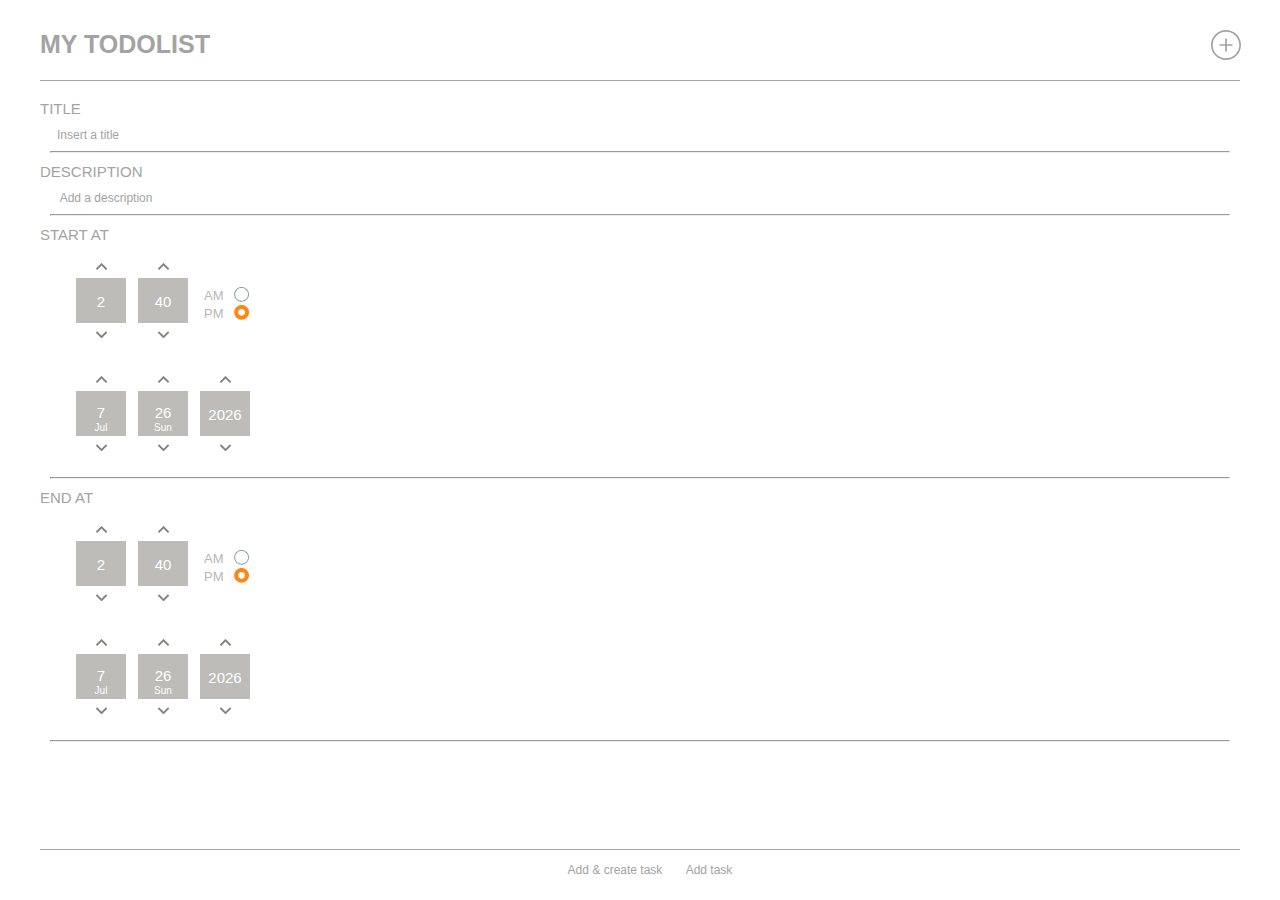
==== todo.html @ 4dd1c7b7 "todo" ====
<!DOCTYPE html>
<html>

  <head>

    <meta charset="utf-8">
    <title>Todo_app</title>
    <meta name="viewport" content="width=device-width, initial-scale=1.0">

    <!-- CSS -->
    <link rel="stylesheet" href="todo.css">

    <!-- DATE PICKER -->
    <link rel="stylesheet" href="datepicker/dist/mtr-datepicker.min.css">
    <link rel="stylesheet" href="datepicker/dist/mtr-datepicker.clutterboard-theme.min.css">
  </head>

  <body>

    <!-- MAIN START -->
    <div class="main">

      <!-- MAIN-HEADER START -->
      <div class="main-header">
        <section id="main-header-left">
        <h1>MY TODOLIST</h1>
        </section>

        <section id="main-header-right">
          <button type="button" class="add" name="Add"><svg
              xmlns="http://www.w3.org/2000/svg"
              xmlns:xlink="http://www.w3.org/1999/xlink"
              version="1.1"
              id="Capa_1"
              x="0px"
              y="0px"
              viewBox="0 0 31.059 31.059"
              style="enable-background:new 0 0 31.059 31.059;"
              xml:space="preserve"
              width="30px"
              height="30px">
              <g>
                <g>
                  <path
                    d="M15.529,31.059C6.966,31.059,0,24.092,0,15.529C0,6.966,6.966,0,15.529,0    c8.563,0,15.529,6.966,15.529,15.529C31.059,24.092,24.092,31.059,15.529,31.059z M15.529,1.774    c-7.585,0-13.755,6.171-13.755,13.755s6.17,13.754,13.755,13.754c7.584,0,13.754-6.17,13.754-13.754S23.113,1.774,15.529,1.774z"
                    fill="#a3a3a3"/>
                </g>
                <g>
                  <path d="M21.652,16.416H9.406c-0.49,0-0.888-0.396-0.888-0.887c0-0.49,0.397-0.888,0.888-0.888h12.246    c0.49,0,0.887,0.398,0.887,0.888C22.539,16.02,22.143,16.416,21.652,16.416z" fill="#a3a3a3"/>
                </g>
                <g>
                  <path d="M15.529,22.539c-0.49,0-0.888-0.397-0.888-0.887V9.406c0-0.49,0.398-0.888,0.888-0.888    c0.49,0,0.887,0.398,0.887,0.888v12.246C16.416,22.143,16.02,22.539,15.529,22.539z" fill="#a3a3a3"/>
                </g>
              </g>
            </svg></button>
        </section>
      </div>
      <!-- MAIN-HEADER END -->

      <!-- MAIN.CONTAINER START -->
      <div class="main-container-show">

        <div class="main-container">
              <ul class="list" id="todo-list">

                <li class="list-item">

                  <!-- LI HEADER START -->
                  <header class="item-header">
                    <h2 class="item-title"><span class="border"></span>My title</h2>
                    <ul class="menu">
                      <li class="menu-item"><button type="button" name="Done" class="menu-item-done">Done</button></li>
                      <li class="menu-item"><button type="button" name="Edit" class="menu-item-edit">Edit</button></li>
                      <li class="menu-item"><button type="button" name="Delete" class="menu-item-delete">Delete</button></li>
                    </ul>
                  </header>
                  <!-- LI HEADER END -->

                  <!-- LI MAIN START -->
                  <div class="item-container">
                    <p>My description</p>
                  </div>
                  <!-- LI MAIN END -->

                  <!-- LI FOOTER START -->
                  <footer class="item-footer">
                    <span>Start at...</span>
                    <span>End at...</span>
                  </footer>
                  <hr class="hr-item-footer">
                <!-- LI FOOTER END -->

                <li class="list-item">

                  <!-- LI HEADER START -->
                  <header class="item-header">
                    <h2 class="item-title"><span class="border"></span>My title</h2>
                    <ul class="menu">
                      <li class="menu-item"><button type="button" name="Done" class="menu-item-done">Done</button></li>
                      <li class="menu-item"><button type="button" name="Edit" class="menu-item-edit">Edit</button></li>
                      <li class="menu-item"><button type="button" name="Delete" class="menu-item-delete">Delete</button></li>
                    </ul>
                  </header>
                  <!-- LI HEADER END -->

                  <!-- LI MAIN START -->
                  <div class="item-container">
                    <p>My description</p>
                  </div>
                  <!-- LI MAIN END -->

                  <!-- LI FOOTER START -->
                  <footer class="item-footer">
                    <span>Start at...</span>
                    <span>End at...</span>
                  </footer>
                  <hr class="hr-item-footer">
                <!-- LI FOOTER END -->

                <li class="list-item">

                  <!-- LI HEADER START -->
                  <header class="item-header">
                    <h2 class="item-title"><span class="border"></span>My title</h2>
                    <ul class="menu">
                      <li class="menu-item"><button type="button" name="Done" class="menu-item-done">Done</button></li>
                      <li class="menu-item"><button type="button" name="Edit" class="menu-item-edit">Edit</button></li>
                      <li class="menu-item"><button type="button" name="Delete" class="menu-item-delete">Delete</button></li>
                    </ul>
                  </header>
                  <!-- LI HEADER END -->

                  <!-- LI MAIN START -->
                  <div class="item-container">
                    <p>My description</p>
                  </div>
                  <!-- LI MAIN END -->

                  <!-- LI FOOTER START -->
                  <footer class="item-footer">
                    <span>Start at...</span>
                    <span>End at...</span>
                  </footer>
                  <hr class="hr-item-footer">
                <!-- LI FOOTER END -->

                <li class="list-item">

                  <!-- LI HEADER START -->
                  <header class="item-header">
                    <h2 class="item-title"><span class="border"></span>My title</h2>
                    <ul class="menu">
                      <li class="menu-item"><button type="button" name="Done" class="menu-item-done">Done</button></li>
                      <li class="menu-item"><button type="button" name="Edit" class="menu-item-edit">Edit</button></li>
                      <li class="menu-item"><button type="button" name="Delete" class="menu-item-delete">Delete</button></li>
                    </ul>
                  </header>
                  <!-- LI HEADER END -->

                  <!-- LI MAIN START -->
                  <div class="item-container">
                    <p>My description</p>
                  </div>
                  <!-- LI MAIN END -->

                  <!-- LI FOOTER START -->
                  <footer class="item-footer">
                    <span>Start at...</span>
                    <span>End at...</span>
                  </footer>
                  <hr class="hr-item-footer">
                <!-- LI FOOTER END -->

                <li class="list-item">

                  <!-- LI HEADER START -->
                  <header class="item-header">
                    <h2 class="item-title"><span class="border"></span>My title</h2>
                    <ul class="menu">
                      <li class="menu-item"><button type="button" name="Done" class="menu-item-done">Done</button></li>
                      <li class="menu-item"><button type="button" name="Edit" class="menu-item-edit">Edit</button></li>
                      <li class="menu-item"><button type="button" name="Delete" class="menu-item-delete">Delete</button></li>
                    </ul>
                  </header>
                  <!-- LI HEADER END -->

                  <!-- LI MAIN START -->
                  <div class="item-container">
                    <p>My description</p>
                  </div>
                  <!-- LI MAIN END -->

                  <!-- LI FOOTER START -->
                  <footer class="item-footer">
                    <span>Start at...</span>
                    <span>End at...</span>
                  </footer>
                  <hr class="hr-item-footer">
                <!-- LI FOOTER END -->

                <li class="list-item">

                  <!-- LI HEADER START -->
                  <header class="item-header">
                    <h2 class="item-title"><span class="border"></span>My title</h2>
                    <ul class="menu">
                      <li class="menu-item"><button type="button" name="Done" class="menu-item-done">Done</button></li>
                      <li class="menu-item"><button type="button" name="Edit" class="menu-item-edit">Edit</button></li>
                      <li class="menu-item"><button type="button" name="Delete" class="menu-item-delete">Delete</button></li>
                    </ul>
                  </header>
                  <!-- LI HEADER END -->

                  <!-- LI MAIN START -->
                  <div class="item-container">
                    <p>My description</p>
                  </div>
                  <!-- LI MAIN END -->

                  <!-- LI FOOTER START -->
                  <footer class="item-footer">
                    <span>Start at...</span>
                    <span>End at...</span>
                  </footer>
                  <hr class="hr-item-footer">
                <!-- LI FOOTER END -->

                <li class="list-item">

                  <!-- LI HEADER START -->
                  <header class="item-header">
                    <h2 class="item-title"><span class="border"></span>My title</h2>
                    <ul class="menu">
                      <li class="menu-item"><button type="button" name="Done" class="menu-item-done">Done</button></li>
                      <li class="menu-item"><button type="button" name="Edit" class="menu-item-edit">Edit</button></li>
                      <li class="menu-item"><button type="button" name="Delete" class="menu-item-delete">Delete</button></li>
                    </ul>
                  </header>
                  <!-- LI HEADER END -->

                  <!-- LI MAIN START -->
                  <div class="item-container">
                    <p>My description</p>
                  </div>
                  <!-- LI MAIN END -->

                  <!-- LI FOOTER START -->
                  <footer class="item-footer">
                    <span>Start at...</span>
                    <span>End at...</span>
                  </footer>
                  <hr class="hr-item-footer">
                <!-- LI FOOTER END -->

                <li class="list-item">

                  <!-- LI HEADER START -->
                  <header class="item-header">
                    <h2 class="item-title"><span class="border"></span>My title</h2>
                    <ul class="menu">
                      <li class="menu-item"><button type="button" name="Done" class="menu-item-done">Done</button></li>
                      <li class="menu-item"><button type="button" name="Edit" class="menu-item-edit">Edit</button></li>
                      <li class="menu-item"><button type="button" name="Delete" class="menu-item-delete">Delete</button></li>
                    </ul>
                  </header>
                  <!-- LI HEADER END -->

                  <!-- LI MAIN START -->
                  <div class="item-container">
                    <p>My description</p>
                  </div>
                  <!-- LI MAIN END -->

                  <!-- LI FOOTER START -->
                  <footer class="item-footer">
                    <span>Start at...</span>
                    <span>End at...</span>
                  </footer>
                  <hr class="hr-item-footer">
                <!-- LI FOOTER END -->

              </ul>

        </div>

      <!-- MAIN-FOOTER START -->
      <div class="main-footer">
        <p id="show"> Show: <span id="all">All task</span> <span id="todo">Todo task</span> <span id="done">Done task</span> </p>
      </div>
      <!-- MAIN-FOOTER END -->

    </div>
      <!-- MAIN.CONTAINER END -->

      <!-- NEXT.CONTAINER START -->
      <div class="next-container-show">

        <div class="next-container">
          <section class="next-main-container">
            <!-- ADD TITLE START -->
            <section class="next-title">
              <h2 class="add-title">TITLE</h2>
              <input type="text" name="add title" value="Insert a title">
              <hr class="next-hr">
            </section>
            <!-- ADD TITLE END -->

            <!-- ADD DESCRIPTION START -->
            <section class="next-description">
              <h2 class="add-title">DESCRIPTION</h2>
              <input type="text" name="add description" value=" Add a description">
              <hr class="next-hr">
            </section>
            <!-- ADD DESCRIPTION END -->

            <!-- START TIME START -->
            <section class="next-start">
              <h2 class="add-title">START AT</h2>
              <div id="start-at"></div>
              <hr class="next-hr">
            </section>
            <!-- START TIME END-->

            <!-- END TIME START -->
            <section class="next-end">
              <h2 class="add-title">END AT</h2>
              <div id="end-at"></div>
              <hr class="next-hr">
            </section>
            <!-- END TIME END -->
          </section>
        </div>

        <!-- MAIN-FOOTER START -->
        <div class="next-footer">
          <p><span id="all">Add & create task</span> <span id="add-task">Add task</span></p>
        </div>
        <!-- MAIN-FOOTER END -->

    </div>
    <!-- NEXT.CONTAINER END -->

    </div>
    <!-- MAIN END -->
    <script type="text/javascript" src="datepicker/dist/mtr-datepicker.min.js"></script>
    <script type="text/javascript" src="datepicker.js"></script>

    <script type="text/javascript" src="todo.js"></script>

  </body>
</html>
---- todo.css ----
body {
  margin          : 0;
  color           : #A3A3A3;
  font-family     : arial;
}

h2, h3,p, button {
  font-weight: normal;
}

li {
  list-style-type: none;
}

input {
  border: none;
  color: #a3a3a3
}

  /*<!-- MAIN START -->*/

.main-header {
  position   : absolute;
  height     : 80px;
  left       : 40px;
  right      : 40px;
  border-bottom: 1px solid #a3a3a3;
}

.main-container, .next-container {
  position   : absolute;
  top        : 80px;
  bottom     : 50px;
  left       : 0px;
  right      : 0px;
  overflow-y : auto;
}

.main-footer, .next-footer{
  position   : absolute;
  height     : 50px;
  left       : 40px;
  right      : 40px;
  bottom     : 0;
  border-top: 1px solid #a3a3a3;
}

.main-container-show {
  display: none;
}

  /*<!-- MAIN-HEADER START -->*/
#main-header-left {
  float: left;
}

#main-header-left h1 {
  font-size: 25px;
  margin-top: 30px;
  margin-bottom: 0
}

#main-header-right {
  width: 40p;
  float: right;
  margin-top: 15px;
}

#main-header-right button {
  width: 29px;
  height: 29px;
  padding: 0;
  margin-top: 15px;
  background-color: white;
}

.main-header svg:hover path {
  fill: #008000;
}

.add {
  border-radius: 100%;
  width: 60px;
  height: 60px;
  border: none;
}
  /*<!-- MAIN-HEADER END -->*/

  /*<!-- MAIN.CONTAINER START -->*/

    /*<!-- LI HEADER START -->*/
.list {
  padding-left: 20px;
  padding-right: 20px;
}

.list-item {
  margin-bottom: 10px;
}

.item-header {
  height: 30px;
}

.border {
  border: 1px solid #a3a3a3;
  border-radius: 100%;
  width: 10px;
  height: 10px;
  margin-top: 5px;
  margin-right: 5px;
  float: left;
}

.item-title {
  float: left;
  margin-top: 10px;
  margin-bottom: 0;
  font-size: 20px;
}

.item-title:hover {
  opacity: 0.8;
}

.menu-item {
  float: right;
  margin-left: 2px;
  display: inline-block;
}

.menu-item button:hover {
  text-decoration: underline;
}

.menu-item button {
  font-size: 12px;
  margin-top: 10px;
}

.menu-item-done {
  color: #008000;
}

.menu-item-delete {
  color: #800000;
}
    /*<!-- LI HEADER END -->*/

    /*<!-- LI MAIN START -->*/

.item-container {
  margin-left: 20px;
  margin-top: 10px;
}

.item-container p {
  font-size: 15px;
  margin: 0;
}

    /*<!-- LI MAIN END -->*/

    /*<!-- LI FOOTER START -->*/

.item-footer {
  margin: 10px 0px 0px 100px;
  margin-left: 30px;
}

.hr-item-footer {
  position: absolute;
  left: 50px;
  right: 50px;
  height: 1px;
}
    /*<!-- LI FOOTER END -->*/

    /*<!-- MAIN-FOOTER START -->*/
.main-footer p {
  text-align: center;
  margin-top: 12.5px;
  font-size: 12px;
}

.main-footer span {
  margin-left: 5px;
}

.main-footer span:hover {
  text-decoration: underline;
}
    /*<!-- MAIN-FOOTER END -->*/

  /*<!-- MAIN.CONTAINER END -->*/


  /*<!-- NEXT.CONTAINER START -->*/
.next-main-container {
  margin: 0;
}

.next-hr {
 position: absolute;
 height: 1px solid #a3a3a3;
 left: 50px;
 right: 50PX;
}

.add-title {
  font-size: 15px;
  margin: 20px 0px 0px 40px;
}

.next-main-container input {
  font-size: 12px;
  margin: 10px 0px 0px 55px;
}

  /*<!-- ADD TITLE START -->*/
  /*<!-- ADD TITLE END -->*/

  /*<!-- ADD DESCRIPTION START -->*/
  /*<!-- ADD DESCRIPTION END -->*/

  /*<!-- START TIME START -->*/
  /*<!-- END TIME START -->*/
  #start-at, #end-at {
    margin-left: 70px;
  }
  /*<!-- START TIME END-->*/
  /*<!-- END TIME END -->*/

  /*<!-- NEXT.CONTAINER END -->*/

  /*<!-- NEXT-FOOTER START -->*/
  .next-footer p {
    text-align: center;
    margin-top: 12.5px;
    font-size: 12px;
  }

  .next-footer span {
    margin-left: 20px;
  }

  .next-footer span:hover {
    text-decoration: underline;
  }
  /*<!-- NEXT-FOOTER END -->*/

  /*<!-- MAIN END -->*/
---- datepicker/dist/mtr-datepicker.min.css ----
.mtr-datepicker .mtr-input-radio,.mtr-datepicker .mtr-input-radio label span,.mtr-datepicker .mtr-input-slider,.mtr-datepicker .mtr-row{position:relative!important;float:left!important}.mtr-datepicker *{-webkit-touch-callout:none!important;-webkit-user-select:none!important;-khtml-user-select:none!important;-moz-user-select:none!important;-ms-user-select:none!important;user-select:none!important;box-sizing:border-box}.mtr-datepicker .mtr-input-slider{width:50px!important;height:85px!important;overflow:hidden!important;margin:14px 6px!important;text-align:center!important;vertical-align:middle!important}.mtr-datepicker .mtr-input-slider .mtr-arrow{height:20px!important;line-height:20px!important;cursor:pointer!important;z-index:0!important;position:relative!important}.mtr-datepicker .mtr-input-slider .mtr-arrow span{display:block!important;margin:0 auto!important}.mtr-datepicker .mtr-input-slider .mtr-content{overflow:hidden!important;height:45px!important;z-index:1!important;position:relative!important}.mtr-datepicker .mtr-input-slider .mtr-content .mtr-input{width:100%!important;margin:0!important;padding:0!important;border:none!important;height:45px!important;line-height:45px!important;text-align:center!important}.mtr-datepicker .mtr-input-slider .mtr-content input{border:none!important;height:45px!important;font-size:15px!important}.mtr-datepicker .mtr-input-slider .mtr-content .mtr-values .mtr-default-value,.mtr-datepicker .mtr-input-slider .mtr-content .mtr-values .mtr-default-value-holder{height:45px!important;line-height:45px!important;font-size:15px!important}.mtr-datepicker .mtr-input-slider .mtr-content .mtr-values .mtr-default-value-name,.mtr-datepicker .mtr-input-slider .mtr-content .mtr-values .mtr-default-value.has-name{height:inherit!important;line-height:22.5px!important}.mtr-datepicker .mtr-input-slider .mtr-content .mtr-values .mtr-default-value.has-name{height:22.5px!important}.mtr-datepicker .mtr-input-slider .mtr-content .mtr-values .mtr-default-value-name{font-size:10px!important}.mtr-datepicker .mtr-input-slider .mtr-content::-webkit-scrollbar{display:none!important}.mtr-datepicker .mtr-input-radio{margin:20px 10px!important;padding-top:20px!important;font-size:13px!important}.mtr-datepicker .mtr-input-radio label{position:relative!important}.mtr-datepicker .mtr-clearfix{clear:both!important}.mtr-datepicker .mtr-error-message{width:80%!important;position:absolute!important;top:20%;left:10%;text-align:center!important;padding:10px!important;z-index:100000!important}
---- datepicker/dist/mtr-datepicker.clutterboard-theme.min.css ----
.mtr-datepicker .mtr-input-radio,.mtr-datepicker .mtr-input-radio label span,.mtr-datepicker .mtr-input-slider,.mtr-datepicker .mtr-row{position:relative!important;float:left!important}.mtr-datepicker *{-webkit-touch-callout:none!important;-webkit-user-select:none!important;-khtml-user-select:none!important;-moz-user-select:none!important;-ms-user-select:none!important;user-select:none!important;box-sizing:border-box}.mtr-datepicker .mtr-input-slider{width:50px!important;height:85px!important;overflow:hidden!important;margin:14px 6px!important;text-align:center!important;vertical-align:middle!important}.mtr-datepicker .mtr-input-slider .mtr-arrow{height:20px!important;line-height:20px!important;cursor:pointer!important;z-index:0!important;position:relative!important}.mtr-datepicker .mtr-input-slider .mtr-arrow span{display:block!important;margin:0 auto!important}.mtr-datepicker .mtr-input-slider .mtr-content{overflow:hidden!important;height:45px!important;z-index:1!important;position:relative!important}.mtr-datepicker .mtr-input-slider .mtr-content .mtr-input{width:100%!important;margin:0!important;padding:0!important;border:none!important;height:45px!important;line-height:45px!important;text-align:center!important}.mtr-datepicker .mtr-input-slider .mtr-content input{border:none!important;height:45px!important;font-size:15px!important}.mtr-datepicker .mtr-input-slider .mtr-content .mtr-values .mtr-default-value,.mtr-datepicker .mtr-input-slider .mtr-content .mtr-values .mtr-default-value-holder{height:45px!important;line-height:45px!important;font-size:15px!important}.mtr-datepicker .mtr-input-slider .mtr-content .mtr-values .mtr-default-value-name,.mtr-datepicker .mtr-input-slider .mtr-content .mtr-values .mtr-default-value.has-name{height:inherit!important;line-height:22.5px!important}.mtr-datepicker .mtr-input-slider .mtr-content .mtr-values .mtr-default-value.has-name{height:22.5px!important}.mtr-datepicker .mtr-input-slider .mtr-content .mtr-values .mtr-default-value-name{font-size:10px!important}.mtr-datepicker .mtr-input-slider .mtr-content::-webkit-scrollbar{display:none!important}.mtr-datepicker .mtr-input-radio{margin:20px 10px!important;padding-top:20px!important;font-size:13px!important}.mtr-datepicker .mtr-input-radio label{position:relative!important}.mtr-datepicker .mtr-clearfix{clear:both!important}.mtr-datepicker .mtr-error-message{width:80%!important;position:absolute!important;top:20%;left:10%;text-align:center!important;padding:10px!important;z-index:100000!important}#cb_et3iVBwv661RY{font-family:Helvetica!important;color:#fff!important}#cb_et3iVBwv661RY *{-webkit-touch-callout:none!important!important;-webkit-user-select:none!important!important;-khtml-user-select:none!important!important;-moz-user-select:none!important!important;-ms-user-select:none!important!important;user-select:none!important!important;box-sizing:border-box!important}#cb_et3iVBwv661RY .mtr-input-slider{width:50px!important;height:85px!important;overflow:hidden!important!important;margin:14px 6px!important;position:relative!important!important;float:left!important!important;text-align:center!important!important;vertical-align:middle!important!important}#cb_et3iVBwv661RY .mtr-input-slider .mtr-arrow{height:20px!important;line-height:20px!important;cursor:pointer!important!important;z-index:0!important!important;position:relative!important!important}#cb_et3iVBwv661RY .mtr-input-slider .mtr-arrow span{display:block!important!important;margin:0 auto!important!important}#cb_et3iVBwv661RY .mtr-input-slider .mtr-content{overflow:hidden!important!important;height:45px!important;z-index:1!important!important;position:relative!important!important}#cb_et3iVBwv661RY .mtr-input-slider .mtr-content .mtr-input{width:100%!important!important;margin:0!important!important;padding:0!important!important;border:none!important;height:45px!important;line-height:45px!important;text-align:center!important!important}#cb_et3iVBwv661RY .mtr-input-slider .mtr-content input{border:none!important;height:45px!important;font-size:15px!important}#cb_et3iVBwv661RY .mtr-input-slider .mtr-content .mtr-values .mtr-default-value,#cb_et3iVBwv661RY .mtr-input-slider .mtr-content .mtr-values .mtr-default-value-holder{height:45px!important;line-height:45px!important;font-size:15px!important}#cb_et3iVBwv661RY .mtr-input-slider .mtr-content .mtr-values .mtr-default-value-name,#cb_et3iVBwv661RY .mtr-input-slider .mtr-content .mtr-values .mtr-default-value.has-name{height:inherit!important!important;line-height:22.5px!important}#cb_et3iVBwv661RY .mtr-input-slider .mtr-content .mtr-values .mtr-default-value.has-name{height:22.5px!important}#cb_et3iVBwv661RY .mtr-input-slider .mtr-content .mtr-values .mtr-default-value-name{font-size:10px!important}#cb_et3iVBwv661RY .mtr-input-slider .mtr-content::-webkit-scrollbar{display:none!important!important}#cb_et3iVBwv661RY .mtr-input-radio{margin:20px 10px!important;padding-top:20px!important;position:relative!important!important;float:left!important!important;font-size:13px!important}#cb_et3iVBwv661RY .mtr-input-radio label{position:relative!important!important}#cb_et3iVBwv661RY .mtr-input-radio label span,#cb_et3iVBwv661RY .mtr-row{position:relative!important!important;float:left!important!important}#cb_et3iVBwv661RY .mtr-clearfix{clear:both!important!important}#cb_et3iVBwv661RY .mtr-error-message{width:80%!important!important;position:absolute!important!important;top:20%!important;left:10%!important;text-align:center!important!important;padding:10px!important!important;z-index:100000!important!important}#cb_et3iVBwv661RY .mtr-arrow span{background:url([data-uri])!important;width:13px!important!important;height:8px!important!important;margin-left:18px!important!important}#cb_et3iVBwv661RY .mtr-arrow.up{padding-top:6px!important!important;margin-bottom:1px!important!important}#cb_et3iVBwv661RY .mtr-arrow.up span{background-position:top center!important!important}#cb_et3iVBwv661RY .mtr-arrow.down{margin-top:1px!important!important;padding-top:6px!important!important}#cb_et3iVBwv661RY .mtr-arrow.down span{background:url([data-uri]) 0 24px!important}#cb_et3iVBwv661RY .mtr-arrow:hover{background:#f3f3f3!important}#cb_et3iVBwv661RY .mtr-content{background:#bdbcb8!important;color:#fff!important;font-family:Helvetica!important}#cb_et3iVBwv661RY .mtr-content input,#cb_et3iVBwv661RY .mtr-content.mtr-active,#cb_et3iVBwv661RY .mtr-content:hover{background:#ff8612!important}#cb_et3iVBwv661RY .mtr-content input .mtr-values .mtr-default-value,#cb_et3iVBwv661RY .mtr-content input .mtr-values .mtr-default-value-name,#cb_et3iVBwv661RY .mtr-content input .mtr-values .mtr-default-value.has-name,#cb_et3iVBwv661RY .mtr-content.mtr-active .mtr-values .mtr-default-value,#cb_et3iVBwv661RY .mtr-content.mtr-active .mtr-values .mtr-default-value-name,#cb_et3iVBwv661RY .mtr-content.mtr-active .mtr-values .mtr-default-value.has-name,#cb_et3iVBwv661RY .mtr-content:hover .mtr-values .mtr-default-value,#cb_et3iVBwv661RY .mtr-content:hover .mtr-values .mtr-default-value-name,#cb_et3iVBwv661RY .mtr-content:hover .mtr-values .mtr-default-value.has-name{background:#ff8612!important;font-family:Helvetica!important}#cb_et3iVBwv661RY .mtr-content.mtr-error{background:#e74c3c!important}#cb_et3iVBwv661RY .mtr-content.mtr-error .mtr-values .mtr-default-value,#cb_et3iVBwv661RY .mtr-content.mtr-error .mtr-values .mtr-default-value-name,#cb_et3iVBwv661RY .mtr-content.mtr-error .mtr-values .mtr-default-value.has-name{background:#e74c3c!important;font-family:Helvetica!important}#cb_et3iVBwv661RY .mtr-content .mtr-input,#cb_et3iVBwv661RY .mtr-content input{background:#ff8612!important;font-family:Helvetica!important}#cb_et3iVBwv661RY .mtr-content .mtr-values .mtr-default-value{font-family:Helvetica!important}#cb_et3iVBwv661RY .mtr-content .mtr-values .mtr-default-value,#cb_et3iVBwv661RY .mtr-content .mtr-values .mtr-default-value-name,#cb_et3iVBwv661RY .mtr-content .mtr-values .mtr-default-value.has-name{background:#bdbcb8!important;color:#fff!important}#cb_et3iVBwv661RY .mtr-content .mtr-values .mtr-default-value.has-name{padding-top:10px!important!important;font-family:Helvetica!important}#cb_et3iVBwv661RY .mtr-content .mtr-values .mtr-default-value-name{padding-top:2px!important!important;font-family:Helvetica!important}#cb_et3iVBwv661RY .mtr-input-radio label{color:#b9b7b7!important;top:2px!important!important;bottom:5px!important!important}#cb_et3iVBwv661RY .mtr-input-radio label span.value{width:20px!important!important;color:#b9b7b7!important;margin-top:3px!important!important;font-family:Helvetica!important}#cb_et3iVBwv661RY .mtr-input-radio input[type=radio]{display:none!important!important}#cb_et3iVBwv661RY .mtr-input-radio input[type=radio]+label span.radio{width:26px!important!important;height:18px!important!important;display:inline-block!important;background:url([data-uri]) no-repeat!important;line-height:18px!important!important;margin:0!important!important;margin-left:5px!important!important}#cb_et3iVBwv661RY .mtr-input-radio input[type=radio]:checked+label span.radio{background:url([data-uri]) -27px 0 no-repeat!important}#cb_et3iVBwv661RY .mtr-input-radio input[type=radio].mtr-error+label span.radio{background:url([data-uri]) -53px 0 no-repeat!important}#cb_et3iVBwv661RY .mtr-error-message{background:#bdbcb8!important;color:#e74c3c!important;border:2px solid #ff8612!important}#cb_et3iVBwv661RY .mtr-datepicker,.mtr-datepicker{font-family:Helvetica!important;color:#fff!important}#cb_et3iVBwv661RY .mtr-datepicker .mtr-arrow span,.mtr-datepicker .mtr-arrow span{background:url([data-uri])!important;width:13px!important;height:8px!important;margin-left:18px!important}#cb_et3iVBwv661RY .mtr-datepicker .mtr-arrow.up,.mtr-datepicker .mtr-arrow.up{padding-top:6px!important;margin-bottom:1px!important}#cb_et3iVBwv661RY .mtr-datepicker .mtr-arrow.up span,.mtr-datepicker .mtr-arrow.up span{background-position:top center!important}#cb_et3iVBwv661RY .mtr-datepicker .mtr-arrow.down,.mtr-datepicker .mtr-arrow.down{margin-top:1px!important;padding-top:6px!important}#cb_et3iVBwv661RY .mtr-datepicker .mtr-arrow.down span,.mtr-datepicker .mtr-arrow.down span{background:url([data-uri]) 0 24px!important}#cb_et3iVBwv661RY .mtr-datepicker .mtr-arrow:hover,.mtr-datepicker .mtr-arrow:hover{background:#f3f3f3!important}#cb_et3iVBwv661RY .mtr-datepicker .mtr-content,.mtr-datepicker .mtr-content{background:#bdbcb8!important;color:#fff!important;font-family:Helvetica!important}#cb_et3iVBwv661RY .mtr-datepicker .mtr-content input,#cb_et3iVBwv661RY .mtr-datepicker .mtr-content.mtr-active,#cb_et3iVBwv661RY .mtr-datepicker .mtr-content:hover,.mtr-datepicker .mtr-content input,.mtr-datepicker .mtr-content.mtr-active,.mtr-datepicker .mtr-content:hover{background:#ff8612!important}#cb_et3iVBwv661RY .mtr-datepicker .mtr-content input .mtr-values .mtr-default-value,#cb_et3iVBwv661RY .mtr-datepicker .mtr-content input .mtr-values .mtr-default-value-name,#cb_et3iVBwv661RY .mtr-datepicker .mtr-content input .mtr-values .mtr-default-value.has-name,#cb_et3iVBwv661RY .mtr-datepicker .mtr-content.mtr-active .mtr-values .mtr-default-value,#cb_et3iVBwv661RY .mtr-datepicker .mtr-content.mtr-active .mtr-values .mtr-default-value-name,#cb_et3iVBwv661RY .mtr-datepicker .mtr-content.mtr-active .mtr-values .mtr-default-value.has-name,#cb_et3iVBwv661RY .mtr-datepicker .mtr-content:hover .mtr-values .mtr-default-value,#cb_et3iVBwv661RY .mtr-datepicker .mtr-content:hover .mtr-values .mtr-default-value-name,#cb_et3iVBwv661RY .mtr-datepicker .mtr-content:hover .mtr-values .mtr-default-value.has-name,.mtr-datepicker .mtr-content input .mtr-values .mtr-default-value,.mtr-datepicker .mtr-content input .mtr-values .mtr-default-value-name,.mtr-datepicker .mtr-content input .mtr-values .mtr-default-value.has-name,.mtr-datepicker .mtr-content.mtr-active .mtr-values .mtr-default-value,.mtr-datepicker .mtr-content.mtr-active .mtr-values .mtr-default-value-name,.mtr-datepicker .mtr-content.mtr-active .mtr-values .mtr-default-value.has-name,.mtr-datepicker .mtr-content:hover .mtr-values .mtr-default-value,.mtr-datepicker .mtr-content:hover .mtr-values .mtr-default-value-name,.mtr-datepicker .mtr-content:hover .mtr-values .mtr-default-value.has-name{background:#ff8612!important;font-family:Helvetica!important}#cb_et3iVBwv661RY .mtr-datepicker .mtr-content.mtr-error,.mtr-datepicker .mtr-content.mtr-error{background:#e74c3c!important}#cb_et3iVBwv661RY .mtr-datepicker .mtr-content.mtr-error .mtr-values .mtr-default-value,#cb_et3iVBwv661RY .mtr-datepicker .mtr-content.mtr-error .mtr-values .mtr-default-value-name,#cb_et3iVBwv661RY .mtr-datepicker .mtr-content.mtr-error .mtr-values .mtr-default-value.has-name,.mtr-datepicker .mtr-content.mtr-error .mtr-values .mtr-default-value,.mtr-datepicker .mtr-content.mtr-error .mtr-values .mtr-default-value-name,.mtr-datepicker .mtr-content.mtr-error .mtr-values .mtr-default-value.has-name{background:#e74c3c!important;font-family:Helvetica!important}#cb_et3iVBwv661RY .mtr-datepicker .mtr-content .mtr-input,#cb_et3iVBwv661RY .mtr-datepicker .mtr-content input,.mtr-datepicker .mtr-content .mtr-input,.mtr-datepicker .mtr-content input{background:#ff8612!important;font-family:Helvetica!important}#cb_et3iVBwv661RY .mtr-datepicker .mtr-content .mtr-values .mtr-default-value,.mtr-datepicker .mtr-content .mtr-values .mtr-default-value{font-family:Helvetica!important}#cb_et3iVBwv661RY .mtr-datepicker .mtr-content .mtr-values .mtr-default-value,#cb_et3iVBwv661RY .mtr-datepicker .mtr-content .mtr-values .mtr-default-value-name,#cb_et3iVBwv661RY .mtr-datepicker .mtr-content .mtr-values .mtr-default-value.has-name,.mtr-datepicker .mtr-content .mtr-values .mtr-default-value,.mtr-datepicker .mtr-content .mtr-values .mtr-default-value-name,.mtr-datepicker .mtr-content .mtr-values .mtr-default-value.has-name{background:#bdbcb8!important;color:#fff!important}#cb_et3iVBwv661RY .mtr-datepicker .mtr-content .mtr-values .mtr-default-value.has-name,.mtr-datepicker .mtr-content .mtr-values .mtr-default-value.has-name{padding-top:10px!important;font-family:Helvetica!important}#cb_et3iVBwv661RY .mtr-datepicker .mtr-content .mtr-values .mtr-default-value-name,.mtr-datepicker .mtr-content .mtr-values .mtr-default-value-name{padding-top:2px!important;font-family:Helvetica!important}#cb_et3iVBwv661RY .mtr-datepicker .mtr-input-radio label,.mtr-datepicker .mtr-input-radio label{color:#b9b7b7!important;top:2px!important;bottom:5px!important}#cb_et3iVBwv661RY .mtr-datepicker .mtr-input-radio label span.value,.mtr-datepicker .mtr-input-radio label span.value{width:20px!important;color:#b9b7b7!important;margin-top:3px!important;font-family:Helvetica!important}#cb_et3iVBwv661RY .mtr-datepicker .mtr-input-radio input[type=radio],.mtr-datepicker .mtr-input-radio input[type=radio]{display:none!important}#cb_et3iVBwv661RY .mtr-datepicker .mtr-input-radio input[type=radio]+label span.radio,.mtr-datepicker .mtr-input-radio input[type=radio]+label span.radio{width:26px!important;height:18px!important;display:inline-block!important;background:url([data-uri]) no-repeat!important;line-height:18px!important;margin:0!important;margin-left:5px!important}#cb_et3iVBwv661RY .mtr-datepicker .mtr-input-radio input[type=radio]:checked+label span.radio,.mtr-datepicker .mtr-input-radio input[type=radio]:checked+label span.radio{background:url([data-uri]) -27px 0 no-repeat!important}#cb_et3iVBwv661RY .mtr-datepicker .mtr-input-radio input[type=radio].mtr-error+label span.radio,.mtr-datepicker .mtr-input-radio input[type=radio].mtr-error+label span.radio{background:url([data-uri]) -53px 0 no-repeat!important}#cb_et3iVBwv661RY .mtr-datepicker .mtr-error-message,.mtr-datepicker .mtr-error-message{background:#bdbcb8!important;color:#e74c3c!important;border:2px solid #ff8612!important}
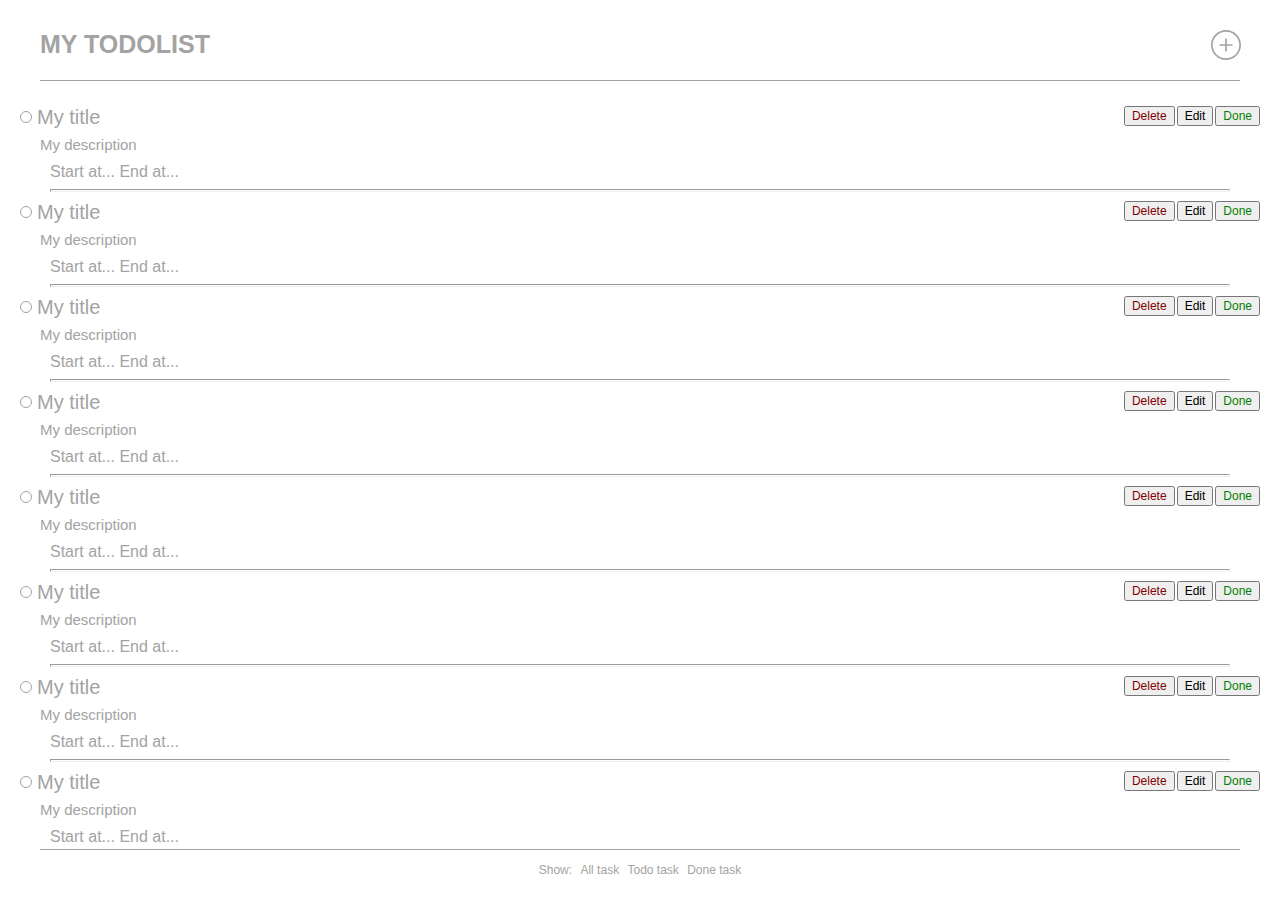
==== commit ad81ae22: "okkkkk" ====
--- a/todo.html
+++ b/todo.html
@@ -27,7 +27,7 @@
         </section>
 
         <section id="main-header-right">
-          <button type="button" class="add" name="Add"><svg
+          <button type="button" onclick="addTask()" class="add" name="Add"><svg
               xmlns="http://www.w3.org/2000/svg"
               xmlns:xlink="http://www.w3.org/1999/xlink"
               version="1.1"
--- a/todo.css
+++ b/todo.css
@@ -45,8 +45,8 @@
   border-top: 1px solid #a3a3a3;
 }
 
-.main-container-show {
-  display: none;
+.next-container-show {
+  visibility: hidden;
 }
 
   /*<!-- MAIN-HEADER START -->*/
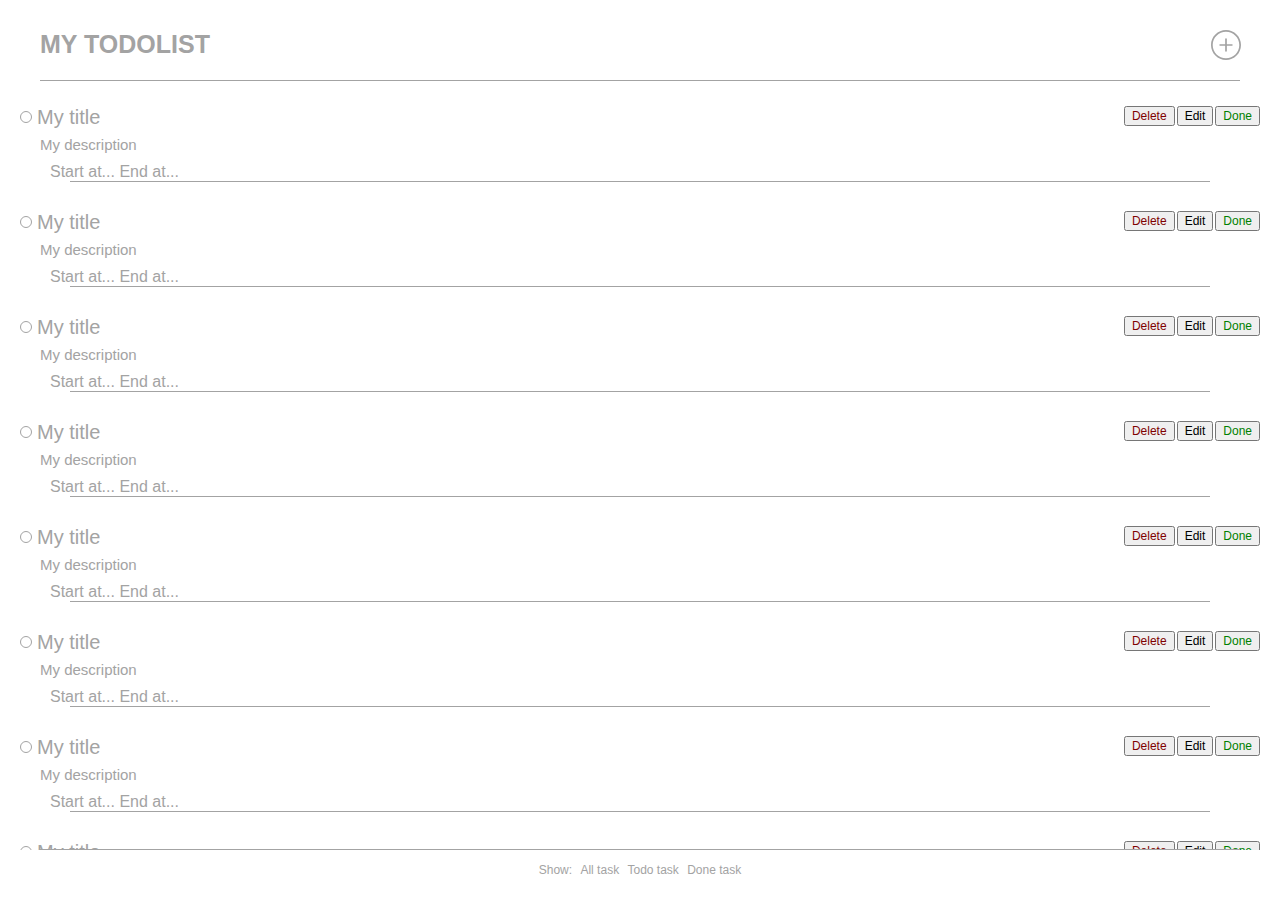
==== commit 098b635e: "15-11" ====
--- a/todo.html
+++ b/todo.html
@@ -16,18 +16,17 @@
   </head>
 
   <body>
-
     <!-- MAIN START -->
     <div class="main">
 
       <!-- MAIN-HEADER START -->
       <div class="main-header">
-        <section id="main-header-left">
+        <section class="main-header-left">
         <h1>MY TODOLIST</h1>
         </section>
 
-        <section id="main-header-right">
-          <button type="button" onclick="addTask()" class="add" name="Add"><svg
+        <section id="main-header-right" class="main-header-right">
+          <button type="button" onclick="addTask()" class="add" id="add" name="Add"><svg
               xmlns="http://www.w3.org/2000/svg"
               xmlns:xlink="http://www.w3.org/1999/xlink"
               version="1.1"
@@ -58,7 +57,7 @@
       <!-- MAIN-HEADER END -->
 
       <!-- MAIN.CONTAINER START -->
-      <div class="main-container-show">
+      <div id="main-container-show" class="">
 
         <div class="main-container">
               <ul class="list" id="todo-list">
@@ -87,196 +86,196 @@
                     <span>Start at...</span>
                     <span>End at...</span>
                   </footer>
-                  <hr class="hr-item-footer">
-                <!-- LI FOOTER END -->
-
-                <li class="list-item">
-
-                  <!-- LI HEADER START -->
-                  <header class="item-header">
-                    <h2 class="item-title"><span class="border"></span>My title</h2>
-                    <ul class="menu">
-                      <li class="menu-item"><button type="button" name="Done" class="menu-item-done">Done</button></li>
-                      <li class="menu-item"><button type="button" name="Edit" class="menu-item-edit">Edit</button></li>
-                      <li class="menu-item"><button type="button" name="Delete" class="menu-item-delete">Delete</button></li>
-                    </ul>
-                  </header>
-                  <!-- LI HEADER END -->
-
-                  <!-- LI MAIN START -->
-                  <div class="item-container">
-                    <p>My description</p>
-                  </div>
-                  <!-- LI MAIN END -->
-
-                  <!-- LI FOOTER START -->
-                  <footer class="item-footer">
-                    <span>Start at...</span>
-                    <span>End at...</span>
-                  </footer>
-                  <hr class="hr-item-footer">
-                <!-- LI FOOTER END -->
-
-                <li class="list-item">
-
-                  <!-- LI HEADER START -->
-                  <header class="item-header">
-                    <h2 class="item-title"><span class="border"></span>My title</h2>
-                    <ul class="menu">
-                      <li class="menu-item"><button type="button" name="Done" class="menu-item-done">Done</button></li>
-                      <li class="menu-item"><button type="button" name="Edit" class="menu-item-edit">Edit</button></li>
-                      <li class="menu-item"><button type="button" name="Delete" class="menu-item-delete">Delete</button></li>
-                    </ul>
-                  </header>
-                  <!-- LI HEADER END -->
-
-                  <!-- LI MAIN START -->
-                  <div class="item-container">
-                    <p>My description</p>
-                  </div>
-                  <!-- LI MAIN END -->
-
-                  <!-- LI FOOTER START -->
-                  <footer class="item-footer">
-                    <span>Start at...</span>
-                    <span>End at...</span>
-                  </footer>
-                  <hr class="hr-item-footer">
-                <!-- LI FOOTER END -->
-
-                <li class="list-item">
-
-                  <!-- LI HEADER START -->
-                  <header class="item-header">
-                    <h2 class="item-title"><span class="border"></span>My title</h2>
-                    <ul class="menu">
-                      <li class="menu-item"><button type="button" name="Done" class="menu-item-done">Done</button></li>
-                      <li class="menu-item"><button type="button" name="Edit" class="menu-item-edit">Edit</button></li>
-                      <li class="menu-item"><button type="button" name="Delete" class="menu-item-delete">Delete</button></li>
-                    </ul>
-                  </header>
-                  <!-- LI HEADER END -->
-
-                  <!-- LI MAIN START -->
-                  <div class="item-container">
-                    <p>My description</p>
-                  </div>
-                  <!-- LI MAIN END -->
-
-                  <!-- LI FOOTER START -->
-                  <footer class="item-footer">
-                    <span>Start at...</span>
-                    <span>End at...</span>
-                  </footer>
-                  <hr class="hr-item-footer">
-                <!-- LI FOOTER END -->
-
-                <li class="list-item">
-
-                  <!-- LI HEADER START -->
-                  <header class="item-header">
-                    <h2 class="item-title"><span class="border"></span>My title</h2>
-                    <ul class="menu">
-                      <li class="menu-item"><button type="button" name="Done" class="menu-item-done">Done</button></li>
-                      <li class="menu-item"><button type="button" name="Edit" class="menu-item-edit">Edit</button></li>
-                      <li class="menu-item"><button type="button" name="Delete" class="menu-item-delete">Delete</button></li>
-                    </ul>
-                  </header>
-                  <!-- LI HEADER END -->
-
-                  <!-- LI MAIN START -->
-                  <div class="item-container">
-                    <p>My description</p>
-                  </div>
-                  <!-- LI MAIN END -->
-
-                  <!-- LI FOOTER START -->
-                  <footer class="item-footer">
-                    <span>Start at...</span>
-                    <span>End at...</span>
-                  </footer>
-                  <hr class="hr-item-footer">
-                <!-- LI FOOTER END -->
-
-                <li class="list-item">
-
-                  <!-- LI HEADER START -->
-                  <header class="item-header">
-                    <h2 class="item-title"><span class="border"></span>My title</h2>
-                    <ul class="menu">
-                      <li class="menu-item"><button type="button" name="Done" class="menu-item-done">Done</button></li>
-                      <li class="menu-item"><button type="button" name="Edit" class="menu-item-edit">Edit</button></li>
-                      <li class="menu-item"><button type="button" name="Delete" class="menu-item-delete">Delete</button></li>
-                    </ul>
-                  </header>
-                  <!-- LI HEADER END -->
-
-                  <!-- LI MAIN START -->
-                  <div class="item-container">
-                    <p>My description</p>
-                  </div>
-                  <!-- LI MAIN END -->
-
-                  <!-- LI FOOTER START -->
-                  <footer class="item-footer">
-                    <span>Start at...</span>
-                    <span>End at...</span>
-                  </footer>
-                  <hr class="hr-item-footer">
-                <!-- LI FOOTER END -->
-
-                <li class="list-item">
-
-                  <!-- LI HEADER START -->
-                  <header class="item-header">
-                    <h2 class="item-title"><span class="border"></span>My title</h2>
-                    <ul class="menu">
-                      <li class="menu-item"><button type="button" name="Done" class="menu-item-done">Done</button></li>
-                      <li class="menu-item"><button type="button" name="Edit" class="menu-item-edit">Edit</button></li>
-                      <li class="menu-item"><button type="button" name="Delete" class="menu-item-delete">Delete</button></li>
-                    </ul>
-                  </header>
-                  <!-- LI HEADER END -->
-
-                  <!-- LI MAIN START -->
-                  <div class="item-container">
-                    <p>My description</p>
-                  </div>
-                  <!-- LI MAIN END -->
-
-                  <!-- LI FOOTER START -->
-                  <footer class="item-footer">
-                    <span>Start at...</span>
-                    <span>End at...</span>
-                  </footer>
-                  <hr class="hr-item-footer">
-                <!-- LI FOOTER END -->
-
-                <li class="list-item">
-
-                  <!-- LI HEADER START -->
-                  <header class="item-header">
-                    <h2 class="item-title"><span class="border"></span>My title</h2>
-                    <ul class="menu">
-                      <li class="menu-item"><button type="button" name="Done" class="menu-item-done">Done</button></li>
-                      <li class="menu-item"><button type="button" name="Edit" class="menu-item-edit">Edit</button></li>
-                      <li class="menu-item"><button type="button" name="Delete" class="menu-item-delete">Delete</button></li>
-                    </ul>
-                  </header>
-                  <!-- LI HEADER END -->
-
-                  <!-- LI MAIN START -->
-                  <div class="item-container">
-                    <p>My description</p>
-                  </div>
-                  <!-- LI MAIN END -->
-
-                  <!-- LI FOOTER START -->
-                  <footer class="item-footer">
-                    <span>Start at...</span>
-                    <span>End at...</span>
-                  </footer>
-                  <hr class="hr-item-footer">
+
+                <!-- LI FOOTER END -->
+
+                <li class="list-item">
+
+                  <!-- LI HEADER START -->
+                  <header class="item-header">
+                    <h2 class="item-title"><span class="border"></span>My title</h2>
+                    <ul class="menu">
+                      <li class="menu-item"><button type="button" name="Done" class="menu-item-done">Done</button></li>
+                      <li class="menu-item"><button type="button" name="Edit" class="menu-item-edit">Edit</button></li>
+                      <li class="menu-item"><button type="button" name="Delete" class="menu-item-delete">Delete</button></li>
+                    </ul>
+                  </header>
+                  <!-- LI HEADER END -->
+
+                  <!-- LI MAIN START -->
+                  <div class="item-container">
+                    <p>My description</p>
+                  </div>
+                  <!-- LI MAIN END -->
+
+                  <!-- LI FOOTER START -->
+                  <footer class="item-footer">
+                    <span>Start at...</span>
+                    <span>End at...</span>
+                  </footer>
+
+                <!-- LI FOOTER END -->
+
+                <li class="list-item">
+
+                  <!-- LI HEADER START -->
+                  <header class="item-header">
+                    <h2 class="item-title"><span class="border"></span>My title</h2>
+                    <ul class="menu">
+                      <li class="menu-item"><button type="button" name="Done" class="menu-item-done">Done</button></li>
+                      <li class="menu-item"><button type="button" name="Edit" class="menu-item-edit">Edit</button></li>
+                      <li class="menu-item"><button type="button" name="Delete" class="menu-item-delete">Delete</button></li>
+                    </ul>
+                  </header>
+                  <!-- LI HEADER END -->
+
+                  <!-- LI MAIN START -->
+                  <div class="item-container">
+                    <p>My description</p>
+                  </div>
+                  <!-- LI MAIN END -->
+
+                  <!-- LI FOOTER START -->
+                  <footer class="item-footer">
+                    <span>Start at...</span>
+                    <span>End at...</span>
+                  </footer>
+
+                <!-- LI FOOTER END -->
+
+                <li class="list-item">
+
+                  <!-- LI HEADER START -->
+                  <header class="item-header">
+                    <h2 class="item-title"><span class="border"></span>My title</h2>
+                    <ul class="menu">
+                      <li class="menu-item"><button type="button" name="Done" class="menu-item-done">Done</button></li>
+                      <li class="menu-item"><button type="button" name="Edit" class="menu-item-edit">Edit</button></li>
+                      <li class="menu-item"><button type="button" name="Delete" class="menu-item-delete">Delete</button></li>
+                    </ul>
+                  </header>
+                  <!-- LI HEADER END -->
+
+                  <!-- LI MAIN START -->
+                  <div class="item-container">
+                    <p>My description</p>
+                  </div>
+                  <!-- LI MAIN END -->
+
+                  <!-- LI FOOTER START -->
+                  <footer class="item-footer">
+                    <span>Start at...</span>
+                    <span>End at...</span>
+                  </footer>
+
+                <!-- LI FOOTER END -->
+
+                <li class="list-item">
+
+                  <!-- LI HEADER START -->
+                  <header class="item-header">
+                    <h2 class="item-title"><span class="border"></span>My title</h2>
+                    <ul class="menu">
+                      <li class="menu-item"><button type="button" name="Done" class="menu-item-done">Done</button></li>
+                      <li class="menu-item"><button type="button" name="Edit" class="menu-item-edit">Edit</button></li>
+                      <li class="menu-item"><button type="button" name="Delete" class="menu-item-delete">Delete</button></li>
+                    </ul>
+                  </header>
+                  <!-- LI HEADER END -->
+
+                  <!-- LI MAIN START -->
+                  <div class="item-container">
+                    <p>My description</p>
+                  </div>
+                  <!-- LI MAIN END -->
+
+                  <!-- LI FOOTER START -->
+                  <footer class="item-footer">
+                    <span>Start at...</span>
+                    <span>End at...</span>
+                  </footer>
+
+                <!-- LI FOOTER END -->
+
+                <li class="list-item">
+
+                  <!-- LI HEADER START -->
+                  <header class="item-header">
+                    <h2 class="item-title"><span class="border"></span>My title</h2>
+                    <ul class="menu">
+                      <li class="menu-item"><button type="button" name="Done" class="menu-item-done">Done</button></li>
+                      <li class="menu-item"><button type="button" name="Edit" class="menu-item-edit">Edit</button></li>
+                      <li class="menu-item"><button type="button" name="Delete" class="menu-item-delete">Delete</button></li>
+                    </ul>
+                  </header>
+                  <!-- LI HEADER END -->
+
+                  <!-- LI MAIN START -->
+                  <div class="item-container">
+                    <p>My description</p>
+                  </div>
+                  <!-- LI MAIN END -->
+
+                  <!-- LI FOOTER START -->
+                  <footer class="item-footer">
+                    <span>Start at...</span>
+                    <span>End at...</span>
+                  </footer>
+
+                <!-- LI FOOTER END -->
+
+                <li class="list-item">
+
+                  <!-- LI HEADER START -->
+                  <header class="item-header">
+                    <h2 class="item-title"><span class="border"></span>My title</h2>
+                    <ul class="menu">
+                      <li class="menu-item"><button type="button" name="Done" class="menu-item-done">Done</button></li>
+                      <li class="menu-item"><button type="button" name="Edit" class="menu-item-edit">Edit</button></li>
+                      <li class="menu-item"><button type="button" name="Delete" class="menu-item-delete">Delete</button></li>
+                    </ul>
+                  </header>
+                  <!-- LI HEADER END -->
+
+                  <!-- LI MAIN START -->
+                  <div class="item-container">
+                    <p>My description</p>
+                  </div>
+                  <!-- LI MAIN END -->
+
+                  <!-- LI FOOTER START -->
+                  <footer class="item-footer">
+                    <span>Start at...</span>
+                    <span>End at...</span>
+                  </footer>
+
+                <!-- LI FOOTER END -->
+
+                <li class="list-item">
+
+                  <!-- LI HEADER START -->
+                  <header class="item-header">
+                    <h2 class="item-title"><span class="border"></span>My title</h2>
+                    <ul class="menu">
+                      <li class="menu-item"><button type="button" name="Done" class="menu-item-done">Done</button></li>
+                      <li class="menu-item"><button type="button" name="Edit" class="menu-item-edit">Edit</button></li>
+                      <li class="menu-item"><button type="button" name="Delete" class="menu-item-delete">Delete</button></li>
+                    </ul>
+                  </header>
+                  <!-- LI HEADER END -->
+
+                  <!-- LI MAIN START -->
+                  <div class="item-container">
+                    <p>My description</p>
+                  </div>
+                  <!-- LI MAIN END -->
+
+                  <!-- LI FOOTER START -->
+                  <footer class="item-footer">
+                    <span>Start at...</span>
+                    <span>End at...</span>
+                  </footer>
+
                 <!-- LI FOOTER END -->
 
               </ul>
@@ -293,39 +292,35 @@
       <!-- MAIN.CONTAINER END -->
 
       <!-- NEXT.CONTAINER START -->
-      <div class="next-container-show">
-
-        <div class="next-container">
+      <div id="next-container-show" class="hide">
+
+        <div class="next-container next-after">
           <section class="next-main-container">
             <!-- ADD TITLE START -->
-            <section class="next-title">
+            <section class="next-title next-after">
               <h2 class="add-title">TITLE</h2>
-              <input type="text" name="add title" value="Insert a title">
-              <hr class="next-hr">
+              <section><input type="text" name="add title" value="Insert a title"></section>
             </section>
             <!-- ADD TITLE END -->
 
             <!-- ADD DESCRIPTION START -->
-            <section class="next-description">
+            <section class="next-description next-after">
               <h2 class="add-title">DESCRIPTION</h2>
-              <input type="text" name="add description" value=" Add a description">
-              <hr class="next-hr">
+              <section><input type="text" name="add description" value=" Add a description"></section>
             </section>
             <!-- ADD DESCRIPTION END -->
 
             <!-- START TIME START -->
-            <section class="next-start">
+            <section class="next-start next-after">
               <h2 class="add-title">START AT</h2>
               <div id="start-at"></div>
-              <hr class="next-hr">
             </section>
             <!-- START TIME END-->
 
             <!-- END TIME START -->
-            <section class="next-end">
+            <section class="next-end next-after">
               <h2 class="add-title">END AT</h2>
               <div id="end-at"></div>
-              <hr class="next-hr">
             </section>
             <!-- END TIME END -->
           </section>
@@ -337,10 +332,10 @@
         </div>
         <!-- MAIN-FOOTER END -->
 
-    </div>
+      </div>
     <!-- NEXT.CONTAINER END -->
 
-    </div>
+     </div>
     <!-- MAIN END -->
     <script type="text/javascript" src="datepicker/dist/mtr-datepicker.min.js"></script>
     <script type="text/javascript" src="datepicker.js"></script>
--- a/todo.css
+++ b/todo.css
@@ -15,6 +15,10 @@
 input {
   border: none;
   color: #a3a3a3
+}
+
+:focus {
+    outline: none;
 }
 
   /*<!-- MAIN START -->*/
@@ -45,28 +49,29 @@
   border-top: 1px solid #a3a3a3;
 }
 
-.next-container-show {
-  visibility: hidden;
+.hide{
+  display: none;
 }
 
   /*<!-- MAIN-HEADER START -->*/
-#main-header-left {
+.main-header-left {
   float: left;
 }
 
-#main-header-left h1 {
+.main-header-left h1 {
   font-size: 25px;
   margin-top: 30px;
   margin-bottom: 0
 }
 
-#main-header-right {
-  width: 40p;
+/*BUTTON ADD START*/
+
+.main-header-right {
   float: right;
   margin-top: 15px;
 }
 
-#main-header-right button {
+.main-header-right button {
   width: 29px;
   height: 29px;
   padding: 0;
@@ -74,7 +79,7 @@
   background-color: white;
 }
 
-.main-header svg:hover path {
+.main-header-right svg:hover path {
   fill: #008000;
 }
 
@@ -84,6 +89,34 @@
   height: 60px;
   border: none;
 }
+/*BUTTON ADD END*/
+/*BUTTON CLOSE START*/
+
+.main-header-right-rotate {
+  float: right;
+  margin-top: 15px;
+}
+
+.main-header-right-rotate button {
+  transform: rotate(45deg);
+  width: 29px;
+  height: 29px;
+  padding: 0;
+  margin-top: 15px;
+  background-color: white;
+}
+
+.main-header-right-rotate svg:hover path {
+  fill: #800000;
+}
+
+.add {
+  border-radius: 100%;
+  width: 60px;
+  height: 60px;
+  border: none;
+}
+/*BUTTON CLOSE END*/
   /*<!-- MAIN-HEADER END -->*/
 
   /*<!-- MAIN.CONTAINER START -->*/
@@ -95,7 +128,16 @@
 }
 
 .list-item {
-  margin-bottom: 10px;
+  margin-bottom: 20px;
+}
+
+.list-item::after {
+  content: " ";
+  position: absolute;
+  height: 1px;
+  background-color: #a3a3a3;
+  left:70px;
+  right: 70px;
 }
 
 .item-header {
@@ -208,20 +250,14 @@
 }
 
 .add-title {
+  font-size: 20px;
+  margin: 20px 0px 0px 40px;
+}
+
+.next-main-container input {
   font-size: 15px;
-  margin: 20px 0px 0px 40px;
-}
-
-.next-main-container input {
-  font-size: 12px;
   margin: 10px 0px 0px 55px;
 }
-
-  /*<!-- ADD TITLE START -->*/
-  /*<!-- ADD TITLE END -->*/
-
-  /*<!-- ADD DESCRIPTION START -->*/
-  /*<!-- ADD DESCRIPTION END -->*/
 
   /*<!-- START TIME START -->*/
   /*<!-- END TIME START -->*/
@@ -249,4 +285,15 @@
   }
   /*<!-- NEXT-FOOTER END -->*/
 
+        /*HR AFTER*/
+  .next-after::after {
+    content: " ";
+    position: absolute;
+    left: 70px;
+    right: 70px;
+    height: 1px;
+    margin-top: 5px;
+    background-color: #a3a3a3;
+  }
+
   /*<!-- MAIN END -->*/
